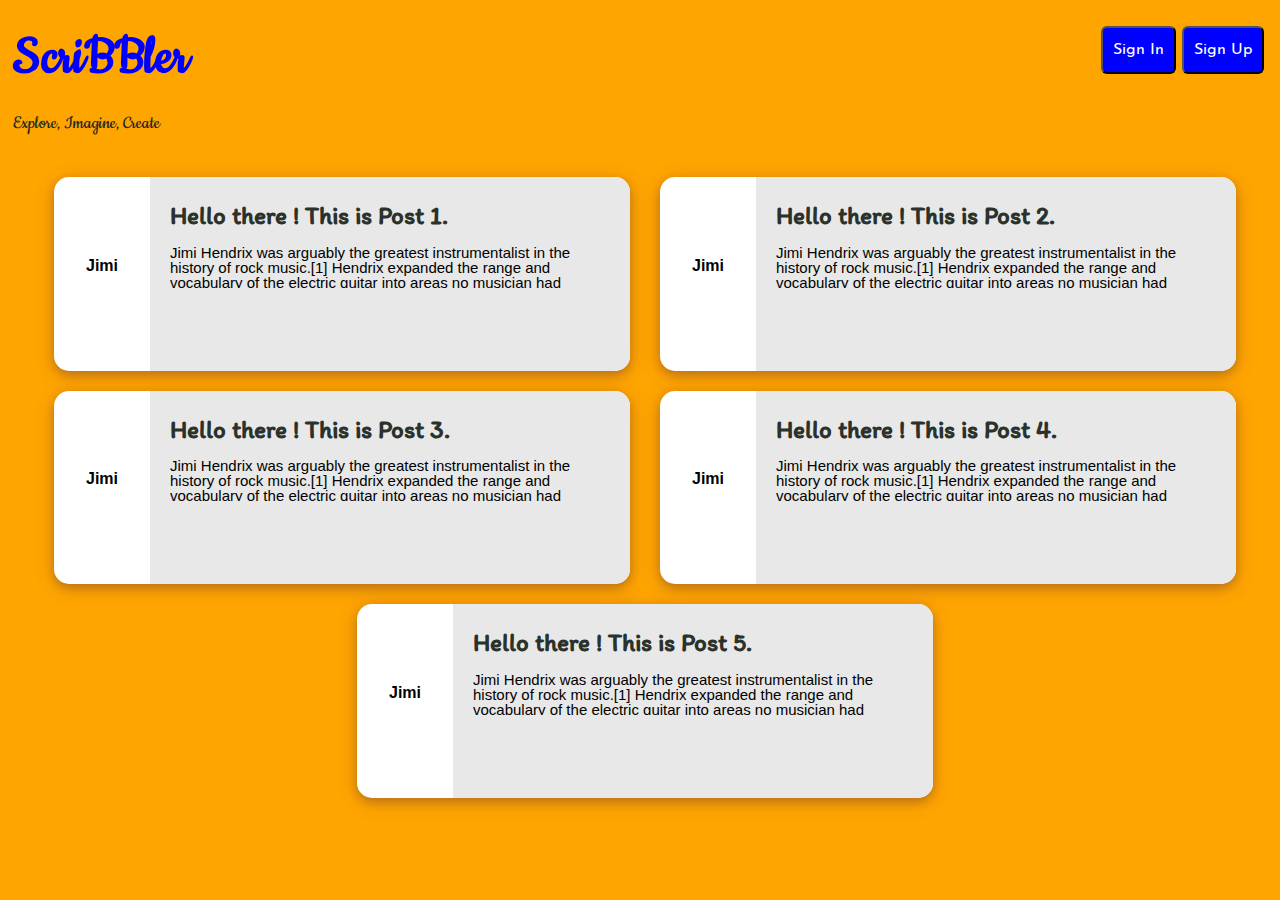
==== html/bloglist.html @ 62252652 "graded project 1" ====
<!DOCTYPE html>
<html>

<head>
    <link rel="stylesheet" href="https://use.fontawesome.com/releases/v5.7.2/css/all.css" integrity="sha384-fnmOCqbTlWIlj8LyTjo7mOUStjsKC4pOpQbqyi7RrhN7udi9RwhKkMHpvLbHG9Sr" crossorigin="anonymous">
    <link href='..\css\bloglist.css' rel='stylesheet' type='text/css'>    
    <link href='..\css\header.css' rel='stylesheet' type='text/css'>
    <link href='..\css\font.css' rel='stylesheet' type='text/css'>
    <link rel="stylesheet" href="..\font-awesome-4.7.0/css/font-awesome.min.css">
    
    <link rel="stylesheet" href="https://maxcdn.bootstrapcdn.com/bootstrap/4.0.0/css/bootstrap.min.css" integrity="sha384-Gn5384xqQ1aoWXA+058RXPxPg6fy4IWvTNh0E263XmFcJlSAwiGgFAW/dAiS6JXm" crossorigin="anonymous">
    <style>
    </style>
</head>
<body>
    <div id="main-container-div">
        <div class="header">
         <a href="../index.html" id="logo">ScriBBler</a>
         <button type="button" onclick="" id="signup"
        data-toggle="modal" data-target="#mySignupModal">Sign Up</button>
            <button type="button" onclick="" id="signin"
    data-toggle="modal" data-target="#mySigninModal">Sign In</button>
            <i class="fas fa-bars" id="bar"></i>
            <p id="logo2">Explore, Imagine, Create</p>
                                
            <!-- Insert code for Sign Up, Sign In button here. 
                 Add code for "ScriBBler" heading and the sub-heading -->

        </div>
    </div>
    <div>

        <!-- Insert code for Sign In modal here -->
            <div class="modal" id="mySigninModal">
  <div class="modal-dialog" role="document">
    <div class="modal-content">
      <div class="modal-header">
        <h5 class="modal-title">Welcome Back!</h5>
        <button type="button" class="close" data-dismiss="modal" aria-label="Close">
          <span aria-hidden="true">&times;</span>
        </button>
      </div>
      <div class="modal-body">
          <form>
  <div class="form-group">
    <label for="exampleInputUname1">Enter Username</label>
    <input type="text" class="form-control" id="exampleInputUname1" aria-describedby="emailHelp" placeholder="Enter Username" required>
  </div>
  <div class="form-group">
    <label for="exampleInputPassword1">Password</label>
    <input type="password" class="form-control" id="exampleInputPassword1" placeholder="Enter Password" required>
  </div>
              <div>
        <button type="submit" class="btn btn-success inbtn">Sign In</button>
      </div>
</form>
      </div>
      
    </div>
  </div>
</div>
    </div>

    <div>

        <!-- Insert code for Sign Up modal here -->
        <div class="modal" id="mySignupModal">
  <div class="modal-dialog" role="document">
    <div class="modal-content">
      <div class="modal-header">
        <h5 class="modal-title">Get Started</h5>
        <button type="button" class="close" data-dismiss="modal" aria-label="Close">
          <span aria-hidden="true" onclick="showSS()">&times;</span>
        </button>
      </div>
      <div class="modal-body">
       <form>
  <div class="form-group">
    <label for="exampleInputName1">Full Name</label>
    <input type="text" class="form-control" id="exampleInputName1" aria-describedby="emailHelp" placeholder="Enter Full Name" required>
  </div>
  <div class="form-group">
    <label for="exampleUname1">Username</label>
    <input type="text" class="form-control" id="exampleInputUname1" aria-describedby="emailHelp" placeholder="Enter Username" required>
  </div>
  <div class="form-group">
    <label for="exampleInputPassword1">Password</label>
    <input type="password" class="form-control" id="exampleInputPassword1" placeholder="Enter Password" required>
  </div>
  <div class="form-group">
    <label for="exampleInputCPassword1">Confirm Password</label>
    <input type="password" class="form-control" id="exampleInputCPassword1" placeholder="Confirm Password" required>
  </div>
           <div>
        <button type="submit" class="btn btn-success inbtn">Sign Up</button>
      </div>
</form>
      </div>
      
    </div>
  </div>
</div>

    </div>

    <div class="allPostsContainer">
    <div class="post">
        <div class="post-left">
            <p class="post-username">Jimi</p>
        </div>
        <div class="post-content">
             
            <!-- Insert code for Trash icon here -->

            <p class="post-title">Hello there ! This is Post 1. </p><i class="fas fa-trash-alt del" data-toggle="modal" data-target="#deletepost"></i>
            <p class="post-desc">Jimi Hendrix was arguably the greatest instrumentalist in the history of rock music.[1] Hendrix expanded the range and vocabulary of the electric guitar into areas no musician had ever ventured before. His boundless drive, technical ability and creative application of such effects as distortion forever transformed the sound of rock and roll. While creating his unique musical voice and guitar style, Hendrix synthesized diverse genres, including blues, R&B, soul, British rock, American folk music, 1950s rock and roll, psychedelic and jazz.</p>
            <br>
            <i class="fas fa-ellipsis-h del" onclick="pageopen()"></i>
            <!-- Insert code for ... icon here -->

        </div>
    </div>

    <div class="post">
        <div class="post-left">
            <p class="post-username">Jimi</p>
        </div>
        <div class="post-content">
                
                <!-- Insert code for Trash icon here -->

                <p class="post-title">Hello there ! This is Post 2. </p>
                <i class="fas fa-trash-alt del" data-toggle="modal" data-target="#deletepost"></i>
                <p class="post-desc">Jimi Hendrix was arguably the greatest instrumentalist in the history of rock music.[1] Hendrix expanded the range and vocabulary of the electric guitar into areas no musician had ever ventured before. His boundless drive, technical ability and creative application of such effects as distortion forever transformed the sound of rock and roll. While creating his unique musical voice and guitar style, Hendrix synthesized diverse genres, including blues, R&B, soul, British rock, American folk music, 1950s rock and roll, psychedelic and jazz.</p>
                <br>
                <i class="fas fa-ellipsis-h del" onclick="pageopen()"></i>
            <!-- Insert code for ... icon here -->
        </div>
    </div>


    <div class="post">
        <div class="post-left">
            <p class="post-username">Jimi</p>
        </div>
        <div class="post-content">
            <!-- Insert code for Trash icon here -->

                <p class="post-title">Hello there ! This is Post 3. </p>
            <i class="fas fa-trash-alt del" data-toggle="modal" data-target="#deletepost"></i>
                <p class="post-desc">Jimi Hendrix was arguably the greatest instrumentalist in the history of rock music.[1] Hendrix expanded the range and vocabulary of the electric guitar into areas no musician had ever ventured before. His boundless drive, technical ability and creative application of such effects as distortion forever transformed the sound of rock and roll. While creating his unique musical voice and guitar style, Hendrix synthesized diverse genres, including blues, R&B, soul, British rock, American folk music, 1950s rock and roll, psychedelic and jazz.</p>
                <br>
            <!-- Insert code for ... icon here -->
                <i class="fas fa-ellipsis-h del" onclick="pageopen()"></i>
        </div>
    </div>
    <div class="post">
        <div class="post-left">
            <p class="post-username">Jimi</p>
        </div>
        <div class="post-content">
            <!-- Insert code for Trash icon here -->
                
                <p class="post-title">Hello there ! This is Post 4. </p>
            <i class="fas fa-trash-alt del" data-toggle="modal" data-target="#deletepost"></i>
                <p class="post-desc">Jimi Hendrix was arguably the greatest instrumentalist in the history of rock music.[1] Hendrix expanded the range and vocabulary of the electric guitar into areas no musician had ever ventured before. His boundless drive, technical ability and creative application of such effects as distortion forever transformed the sound of rock and roll. While creating his unique musical voice and guitar style, Hendrix synthesized diverse genres, including blues, R&B, soul, British rock, American folk music, 1950s rock and roll, psychedelic and jazz.</p>
                <br>
            <!-- Insert code for ... icon here -->
                <i class="fas fa-ellipsis-h del" onclick="pageopen()"></i>
        </div>
    </div>
    <div class="post">
            <div class="post-left">
                <p class="post-username">Jimi</p>
            </div>
            <div class="post-content">
                <!-- Insert code for Trash icon here -->

                    <p class="post-title">Hello there ! This is Post 5. </p>
                <i class="fas fa-trash-alt del" data-toggle="modal" data-target="#deletepost"></i>
                    <p class="post-desc">Jimi Hendrix was arguably the greatest instrumentalist in the history of rock music.[1] Hendrix expanded the range and vocabulary of the electric guitar into areas no musician had ever ventured before. His boundless drive, technical ability and creative application of such effects as distortion forever transformed the sound of rock and roll. While creating his unique musical voice and guitar style, Hendrix synthesized diverse genres, including blues, R&B, soul, British rock, American folk music, 1950s rock and roll, psychedelic and jazz.</p>
                    <br>
                <!-- Insert code for ... icon here -->
                    <i class="fas fa-ellipsis-h del" onclick="pageopen()"></i>
            </div>
        </div>

        <div>
             <div class="modal" id="deletepost">
  <div class="modal-dialog" role="document">
    <div class="modal-content">
      <div class="modal-body">
        <p id="deletetxt">Are you sure you want to delete this post?</p>
      </div>
      <div id="yesno">
        <button type="button" class="btn btn-danger yess">Yes</button>
        <button type="button" class="btn btn-success noo" data-dismiss="modal">No</button>
      </div>
    </div>
  </div>
</div>
            <!-- Insert code for delete modal here -->
            
        </div>
        
</div>
    <script src="..\js\bloglist.js">  </script>
    <script src="..\js\header.js"> </script>
    <script src="https://code.jquery.com/jquery-3.2.1.slim.min.js" integrity="sha384-KJ3o2DKtIkvYIK3UENzmM7KCkRr/rE9/Qpg6aAZGJwFDMVNA/GpGFF93hXpG5KkN" crossorigin="anonymous"></script>
    <script src="https://cdnjs.cloudflare.com/ajax/libs/popper.js/1.12.9/umd/popper.min.js" integrity="sha384-ApNbgh9B+Y1QKtv3Rn7W3mgPxhU9K/ScQsAP7hUibX39j7fakFPskvXusvfa0b4Q" crossorigin="anonymous"></script>
    <script src="https://maxcdn.bootstrapcdn.com/bootstrap/4.0.0/js/bootstrap.min.js" integrity="sha384-JZR6Spejh4U02d8jOt6vLEHfe/JQGiRRSQQxSfFWpi1MquVdAyjUar5+76PVCmYl" crossorigin="anonymous"></script>
</body>

</html>
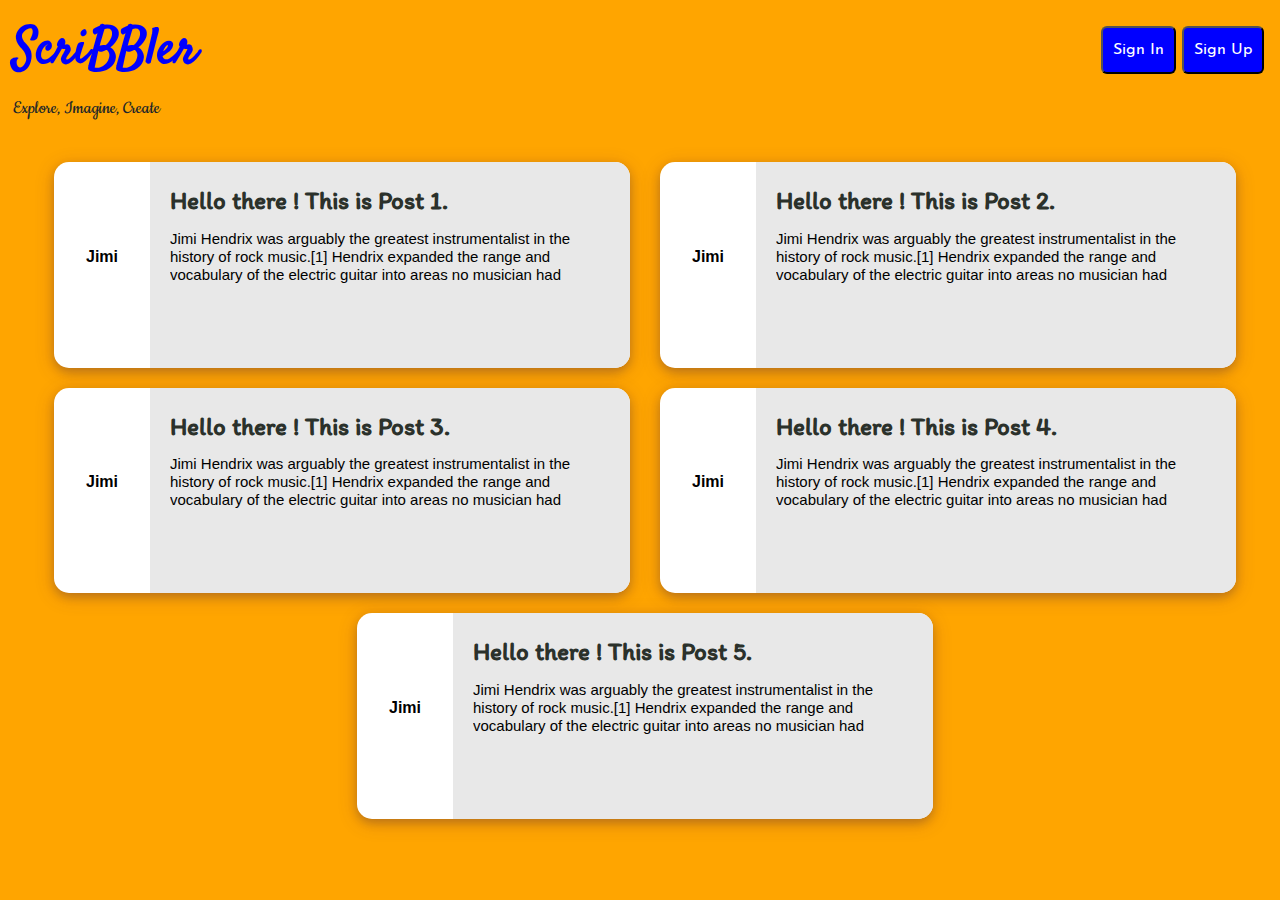
==== commit b9ee2204: "Graded project 1 edit5" ====
--- a/html/bloglist.html
+++ b/html/bloglist.html
@@ -7,7 +7,6 @@
     <link href='..\css\header.css' rel='stylesheet' type='text/css'>
     <link href='..\css\font.css' rel='stylesheet' type='text/css'>
     <link rel="stylesheet" href="..\font-awesome-4.7.0/css/font-awesome.min.css">
-    
     <link rel="stylesheet" href="https://maxcdn.bootstrapcdn.com/bootstrap/4.0.0/css/bootstrap.min.css" integrity="sha384-Gn5384xqQ1aoWXA+058RXPxPg6fy4IWvTNh0E263XmFcJlSAwiGgFAW/dAiS6JXm" crossorigin="anonymous">
     <style>
     </style>
@@ -22,16 +21,14 @@
     data-toggle="modal" data-target="#mySigninModal">Sign In</button>
             <i class="fas fa-bars" id="bar"></i>
             <p id="logo2">Explore, Imagine, Create</p>
-                                
-            <!-- Insert code for Sign Up, Sign In button here. 
-                 Add code for "ScriBBler" heading and the sub-heading -->
-
-        </div>
-    </div>
-    <div>
-
-        <!-- Insert code for Sign In modal here -->
-            <div class="modal" id="mySigninModal">
+             <!-- Insert code for Sign Up, Sign In button here. 
+             Add code for "ScriBBler" heading and the sub-heading -->
+        </div>
+    </div>
+ <div>
+
+    	<!-- Insert code for Sign In modal here -->
+         <div class="modal" id="mySigninModal">
   <div class="modal-dialog" role="document">
     <div class="modal-content">
       <div class="modal-header">
@@ -50,12 +47,13 @@
     <label for="exampleInputPassword1">Password</label>
     <input type="password" class="form-control" id="exampleInputPassword1" placeholder="Enter Password" required>
   </div>
-              <div>
-        <button type="submit" class="btn btn-success inbtn">Sign In</button>
-      </div>
+    <div>
+    <button type="submit" class="btn btn-success inbtn">Sign In</button></div>
 </form>
-      </div>
-      
+          <div id="bot">
+        <p id="ntmmbr">Not a member? <a href="" data-target="#mySignupModal" data-toggle="modal" data-dismiss="modal">Sign Up</a></p>
+      </div>
+          </div>
     </div>
   </div>
 </div>
@@ -63,7 +61,7 @@
 
     <div>
 
-        <!-- Insert code for Sign Up modal here -->
+    	<!-- Insert code for Sign Up modal here -->
         <div class="modal" id="mySignupModal">
   <div class="modal-dialog" role="document">
     <div class="modal-content">
@@ -100,7 +98,6 @@
     </div>
   </div>
 </div>
-
     </div>
 
     <div class="allPostsContainer">
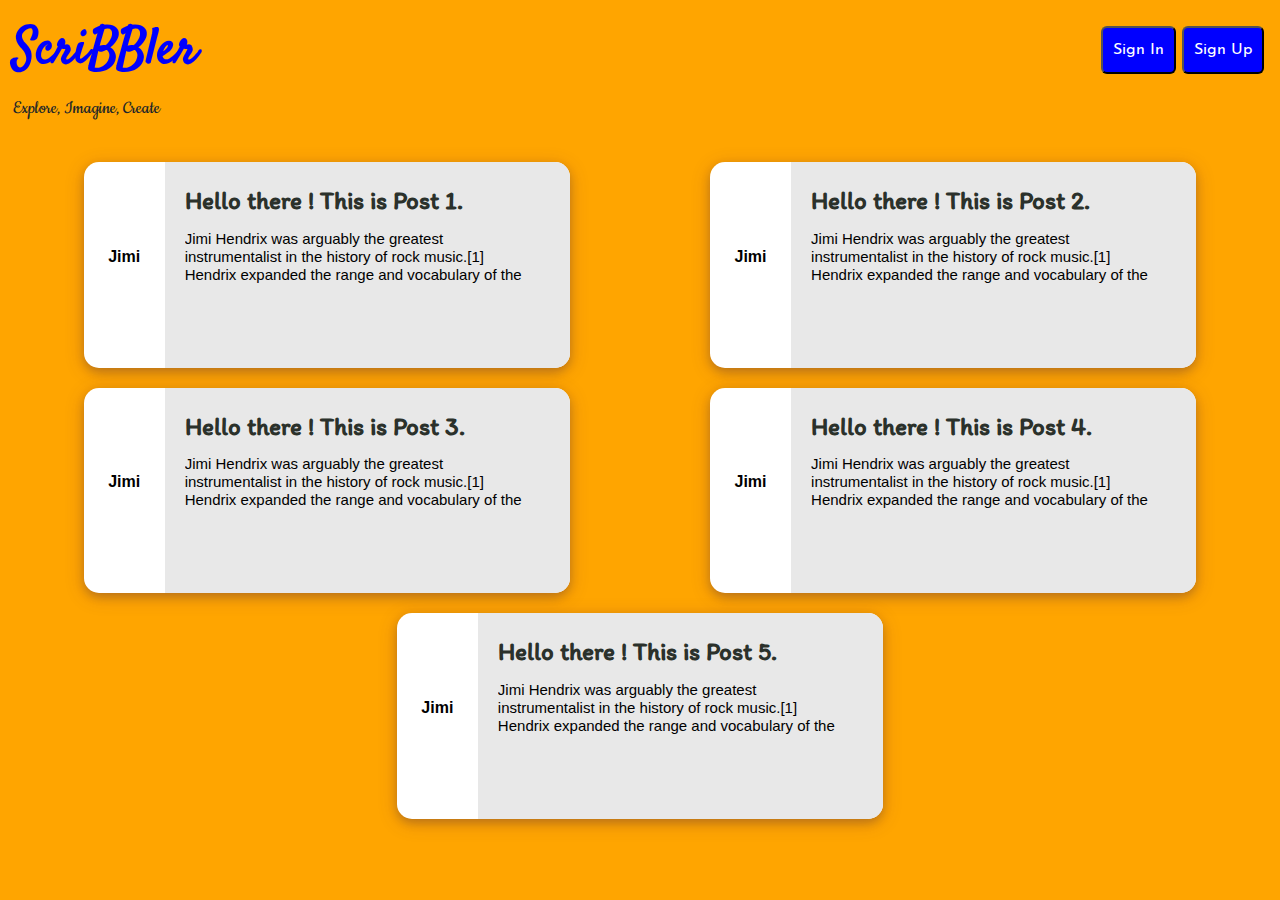
==== commit 8946f142: "games" ====
--- a/html/bloglist.html
+++ b/html/bloglist.html
@@ -2,6 +2,10 @@
 <html>
 
 <head>
+    
+    <meta name="viewport" content="width=device-width, initial-scale=1.0">
+
+    
     <link rel="stylesheet" href="https://use.fontawesome.com/releases/v5.7.2/css/all.css" integrity="sha384-fnmOCqbTlWIlj8LyTjo7mOUStjsKC4pOpQbqyi7RrhN7udi9RwhKkMHpvLbHG9Sr" crossorigin="anonymous">
     <link href='..\css\bloglist.css' rel='stylesheet' type='text/css'>    
     <link href='..\css\header.css' rel='stylesheet' type='text/css'>
